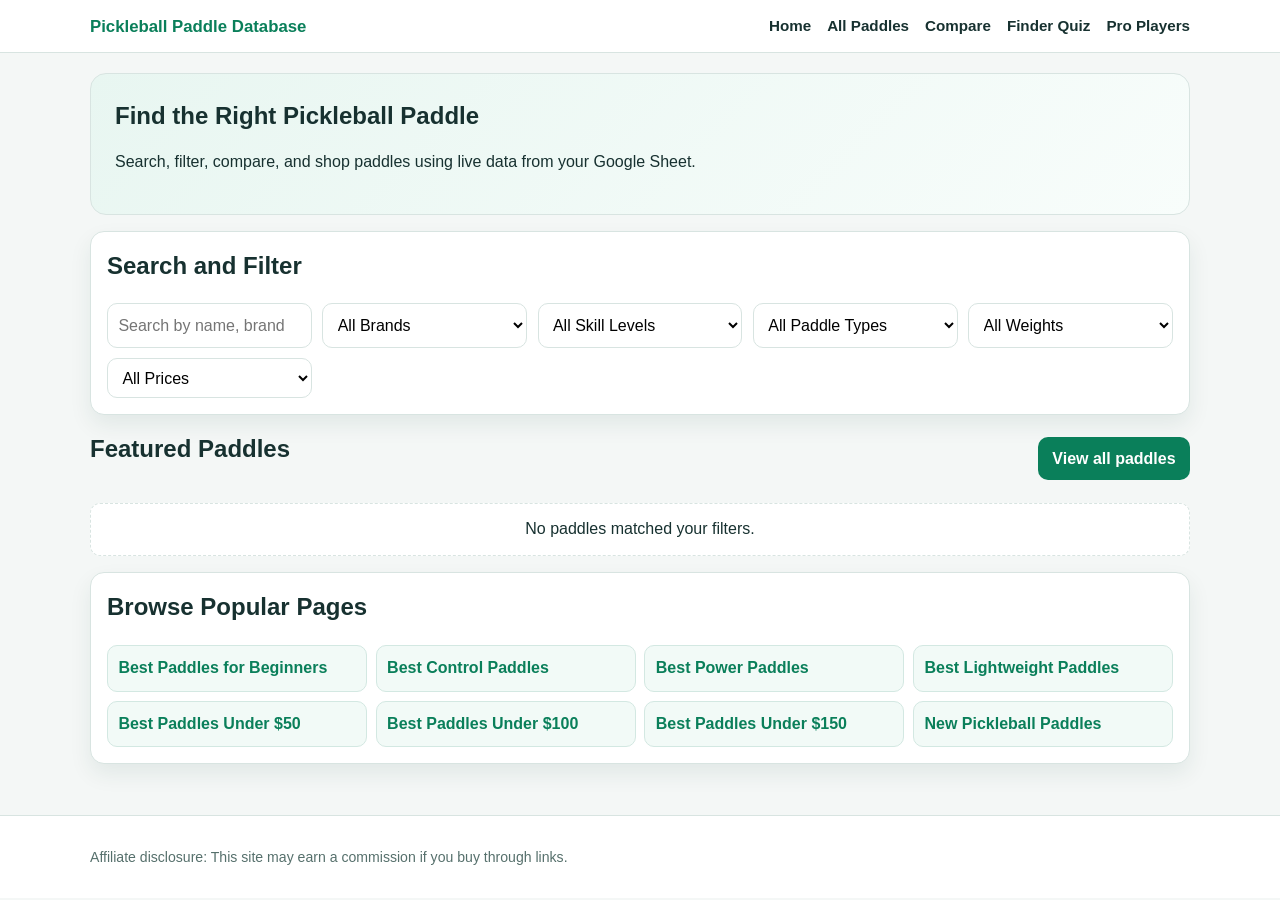
==== index.html @ 9a71d4ee "Add files via upload" ====
<!doctype html>
<html lang="en">
<head>
  <meta charset="UTF-8">
  <meta name="viewport" content="width=device-width, initial-scale=1.0">
  <title>Pickleball Paddle Database | Search, Compare, and Find Your Perfect Paddle</title>
  <meta name="description" content="Browse, search, filter, compare, and discover the best pickleball paddles with specs and affiliate links.">
  <meta property="og:title" content="Pickleball Paddle Database">
  <meta property="og:description" content="Search and compare pickleball paddles by brand, skill level, type, and price.">
  <meta property="og:type" content="website">
  <meta property="og:url" content="https://your-username.github.io/your-repo-name/">
  <meta property="og:image" content="https://images.unsplash.com/photo-1631053566778-6f95f22f2eb3?auto=format&fit=crop&w=1200&q=80">
  <link rel="stylesheet" href="styles.css">
</head>
<body data-page="home">
  <header class="site-header">
    <div class="container">
      <a class="logo" href="index.html">Pickleball Paddle Database</a>
      <button class="menu-toggle" aria-label="Toggle menu">☰</button>
      <nav class="site-nav" id="site-nav">
        <a href="index.html">Home</a>
        <a href="paddles.html">All Paddles</a>
        <a href="compare.html">Compare</a>
        <a href="finder.html">Finder Quiz</a>
        <a href="pro-players.html">Pro Players</a>
      </nav>
    </div>
  </header>

  <main class="container page-content">
    <section class="hero">
      <h1>Find the Right Pickleball Paddle</h1>
      <p>Search, filter, compare, and shop paddles using live data from your Google Sheet.</p>
    </section>

    <section class="panel">
      <h2 class="panel-title">Search and Filter</h2>
      <div class="toolbar">
        <input id="search-input" type="search" placeholder="Search by name, brand, material..." aria-label="Search paddles">
        <select id="filter-brand"><option value="">All Brands</option></select>
        <select id="filter-skill"><option value="">All Skill Levels</option></select>
        <select id="filter-type"><option value="">All Paddle Types</option></select>
        <select id="filter-weight">
          <option value="">All Weights</option>
          <option value="light">Light (&lt; 7.7 oz)</option>
          <option value="medium">Medium (7.7 - 8.3 oz)</option>
          <option value="heavy">Heavy (&gt; 8.3 oz)</option>
        </select>
        <select id="filter-price">
          <option value="">All Prices</option>
          <option value="0-50">Under $50</option>
          <option value="0-100">Under $100</option>
          <option value="0-150">Under $150</option>
          <option value="150-9999">$150+</option>
        </select>
      </div>
    </section>

    <section>
      <div class="section-heading-row">
        <h2 class="section-heading">Featured Paddles</h2>
        <a class="link-btn" href="paddles.html">View all paddles</a>
      </div>
      <div id="paddle-grid" class="paddle-grid"></div>
      <p id="empty-state" class="empty-state hidden">No paddles matched your filters.</p>
    </section>

    <section class="quick-links panel">
      <h2 class="panel-title">Browse Popular Pages</h2>
      <div class="quick-link-grid">
        <a href="paddles.html?view=best-beginners">Best Paddles for Beginners</a>
        <a href="paddles.html?view=best-control">Best Control Paddles</a>
        <a href="paddles.html?view=best-power">Best Power Paddles</a>
        <a href="paddles.html?view=best-lightweight">Best Lightweight Paddles</a>
        <a href="paddles.html?view=under-50">Best Paddles Under $50</a>
        <a href="paddles.html?view=under-100">Best Paddles Under $100</a>
        <a href="paddles.html?view=under-150">Best Paddles Under $150</a>
        <a href="paddles.html?view=new-pickleball-paddles">New Pickleball Paddles</a>
      </div>
    </section>
  </main>

  <footer class="site-footer">
    <div class="container">
      <p>Affiliate disclosure: This site may earn a commission if you buy through links.</p>
    </div>
  </footer>

  <script src="data.js"></script>
  <script src="script.js"></script>
</body>
</html>
---- styles.css ----
:root {
  --primary: #0A7F5A;
  --secondary: #F4F7F6;
  --accent: #FF6B35;
  --text: #173130;
  --muted: #56706c;
  --card: #ffffff;
  --border: #d8e4e1;
  --shadow: 0 10px 22px rgba(18, 59, 53, 0.08);
}

* {
  box-sizing: border-box;
}

body {
  margin: 0;
  font-family: -apple-system, BlinkMacSystemFont, "Segoe UI", Roboto, Arial, sans-serif;
  color: var(--text);
  background: var(--secondary);
  line-height: 1.5;
}

.container {
  width: min(1100px, 92%);
  margin: 0 auto;
}

.site-header {
  background: #fff;
  border-bottom: 1px solid var(--border);
  position: sticky;
  top: 0;
  z-index: 20;
}

.site-header .container {
  display: flex;
  align-items: center;
  justify-content: space-between;
  gap: 1rem;
  padding: 0.85rem 0;
}

.logo {
  color: var(--primary);
  text-decoration: none;
  font-weight: 700;
  font-size: 1.05rem;
}

.site-nav {
  display: flex;
  gap: 1rem;
}

.site-nav a {
  text-decoration: none;
  color: var(--text);
  font-weight: 600;
  font-size: 0.95rem;
}

.site-nav a:hover {
  color: var(--primary);
}

.menu-toggle {
  display: none;
  border: 1px solid var(--border);
  background: #fff;
  border-radius: 8px;
  padding: 0.4rem 0.55rem;
  cursor: pointer;
}

.page-content {
  padding: 1.2rem 0 2.2rem;
}

.hero {
  background: linear-gradient(135deg, #e8f6f1, #f8fdfb);
  border: 1px solid var(--border);
  border-radius: 16px;
  padding: 1.5rem;
  margin-bottom: 1rem;
}

.hero h1 {
  margin: 0 0 0.35rem;
}

.hero.compact {
  padding: 1.1rem 1.2rem;
}

.panel {
  background: var(--card);
  border: 1px solid var(--border);
  border-radius: 14px;
  box-shadow: var(--shadow);
  padding: 1rem;
  margin-bottom: 1rem;
}

.panel-title,
.section-heading {
  margin-top: 0;
}

.section-heading-row {
  display: flex;
  justify-content: space-between;
  align-items: center;
  gap: 1rem;
}

.toolbar {
  display: grid;
  grid-template-columns: repeat(auto-fit, minmax(170px, 1fr));
  gap: 0.65rem;
}

input,
select,
button {
  font: inherit;
}

input,
select {
  width: 100%;
  border: 1px solid var(--border);
  border-radius: 10px;
  padding: 0.58rem 0.65rem;
  background: #fff;
}

.btn,
.link-btn {
  display: inline-flex;
  align-items: center;
  justify-content: center;
  border: none;
  border-radius: 10px;
  padding: 0.6rem 0.9rem;
  background: var(--primary);
  color: #fff;
  text-decoration: none;
  font-weight: 700;
  cursor: pointer;
}

.btn:hover,
.link-btn:hover {
  filter: brightness(0.95);
}

.btn-secondary {
  background: #e6f0ed;
  color: var(--text);
}

.paddle-grid {
  display: grid;
  grid-template-columns: repeat(auto-fit, minmax(220px, 1fr));
  gap: 0.9rem;
}

.card {
  background: #fff;
  border: 1px solid var(--border);
  border-radius: 14px;
  overflow: hidden;
  box-shadow: var(--shadow);
  display: flex;
  flex-direction: column;
}

.card img {
  width: 100%;
  height: 180px;
  object-fit: cover;
  background: #eef4f3;
}

.card-body {
  padding: 0.8rem;
  display: grid;
  gap: 0.45rem;
}

.card h3 {
  margin: 0;
  font-size: 1rem;
}

.meta {
  color: var(--muted);
  font-size: 0.92rem;
}

.price {
  font-weight: 800;
}

.tag-row {
  display: flex;
  flex-wrap: wrap;
  gap: 0.4rem;
}

.tag {
  padding: 0.2rem 0.45rem;
  border-radius: 999px;
  font-size: 0.78rem;
  background: #ebf5f2;
  color: #12483f;
}

.detail-layout {
  background: #fff;
  border: 1px solid var(--border);
  border-radius: 14px;
  box-shadow: var(--shadow);
  padding: 1rem;
  display: grid;
  grid-template-columns: minmax(220px, 380px) 1fr;
  gap: 1rem;
}

.detail-layout img {
  width: 100%;
  border-radius: 12px;
  border: 1px solid var(--border);
  object-fit: cover;
  height: 300px;
}

.spec-grid {
  display: grid;
  grid-template-columns: repeat(auto-fit, minmax(170px, 1fr));
  gap: 0.6rem;
  margin: 0.7rem 0;
}

.spec {
  background: #f7fbfa;
  border: 1px solid #e6f1ee;
  border-radius: 10px;
  padding: 0.55rem;
}

.spec strong {
  display: block;
  font-size: 0.8rem;
  color: var(--muted);
}

.compare-grid {
  display: grid;
  grid-template-columns: repeat(2, minmax(0, 1fr));
  gap: 1rem;
}

.compare-col {
  background: #fff;
  border: 1px solid var(--border);
  border-radius: 14px;
  padding: 1rem;
  box-shadow: var(--shadow);
}

.compare-col img {
  width: 100%;
  height: 180px;
  object-fit: cover;
  border-radius: 10px;
  border: 1px solid var(--border);
}

.pro-grid {
  display: grid;
  grid-template-columns: repeat(auto-fit, minmax(220px, 1fr));
  gap: 0.9rem;
}

.pro-card {
  background: #fff;
  border: 1px solid var(--border);
  border-radius: 14px;
  box-shadow: var(--shadow);
  padding: 0.9rem;
}

.quick-link-grid {
  display: grid;
  grid-template-columns: repeat(auto-fit, minmax(220px, 1fr));
  gap: 0.55rem;
}

.quick-link-grid a {
  text-decoration: none;
  color: var(--primary);
  font-weight: 600;
  background: #f2faf7;
  border: 1px solid #d3e8e2;
  border-radius: 10px;
  padding: 0.65rem;
}

.quiz-form,
.admin-form {
  display: grid;
  gap: 0.75rem;
}

.admin-actions {
  display: flex;
  gap: 0.5rem;
}

.muted {
  color: var(--muted);
}

.empty-state {
  text-align: center;
  padding: 0.85rem;
  background: #fff;
  border-radius: 10px;
  border: 1px dashed var(--border);
}

.hidden {
  display: none !important;
}

.back-link {
  display: inline-block;
  margin-bottom: 0.8rem;
  text-decoration: none;
  color: var(--primary);
  font-weight: 600;
}

.site-footer {
  border-top: 1px solid var(--border);
  background: #fff;
}

.site-footer .container {
  padding: 1rem 0;
  color: var(--muted);
  font-size: 0.88rem;
}

@media (max-width: 900px) {
  .detail-layout {
    grid-template-columns: 1fr;
  }
}

@media (max-width: 760px) {
  .menu-toggle {
    display: block;
  }

  .site-nav {
    display: none;
    position: absolute;
    top: 58px;
    right: 4%;
    background: #fff;
    border: 1px solid var(--border);
    border-radius: 10px;
    padding: 0.7rem;
    flex-direction: column;
    box-shadow: var(--shadow);
  }

  .site-nav.open {
    display: flex;
  }

  .compare-grid {
    grid-template-columns: 1fr;
  }
}
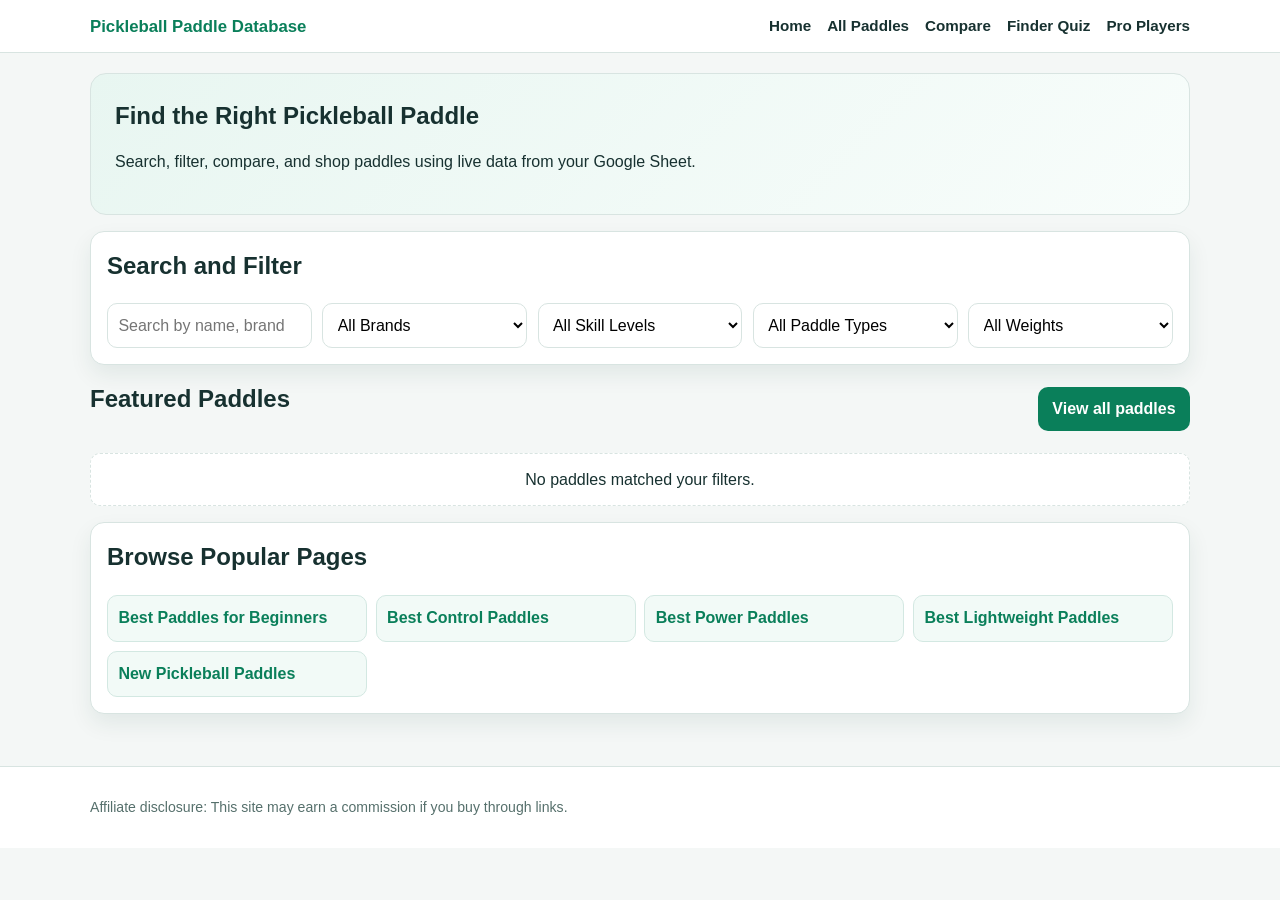
==== commit a17d7f61: "Add files via upload" ====
--- a/index.html
+++ b/index.html
@@ -6,7 +6,7 @@
   <title>Pickleball Paddle Database | Search, Compare, and Find Your Perfect Paddle</title>
   <meta name="description" content="Browse, search, filter, compare, and discover the best pickleball paddles with specs and affiliate links.">
   <meta property="og:title" content="Pickleball Paddle Database">
-  <meta property="og:description" content="Search and compare pickleball paddles by brand, skill level, type, and price.">
+  <meta property="og:description" content="Search and compare pickleball paddles by brand, skill level, and play style.">
   <meta property="og:type" content="website">
   <meta property="og:url" content="https://your-username.github.io/your-repo-name/">
   <meta property="og:image" content="https://images.unsplash.com/photo-1631053566778-6f95f22f2eb3?auto=format&fit=crop&w=1200&q=80">
@@ -46,13 +46,6 @@
           <option value="medium">Medium (7.7 - 8.3 oz)</option>
           <option value="heavy">Heavy (&gt; 8.3 oz)</option>
         </select>
-        <select id="filter-price">
-          <option value="">All Prices</option>
-          <option value="0-50">Under $50</option>
-          <option value="0-100">Under $100</option>
-          <option value="0-150">Under $150</option>
-          <option value="150-9999">$150+</option>
-        </select>
       </div>
     </section>
 
@@ -72,9 +65,6 @@
         <a href="paddles.html?view=best-control">Best Control Paddles</a>
         <a href="paddles.html?view=best-power">Best Power Paddles</a>
         <a href="paddles.html?view=best-lightweight">Best Lightweight Paddles</a>
-        <a href="paddles.html?view=under-50">Best Paddles Under $50</a>
-        <a href="paddles.html?view=under-100">Best Paddles Under $100</a>
-        <a href="paddles.html?view=under-150">Best Paddles Under $150</a>
         <a href="paddles.html?view=new-pickleball-paddles">New Pickleball Paddles</a>
       </div>
     </section>
